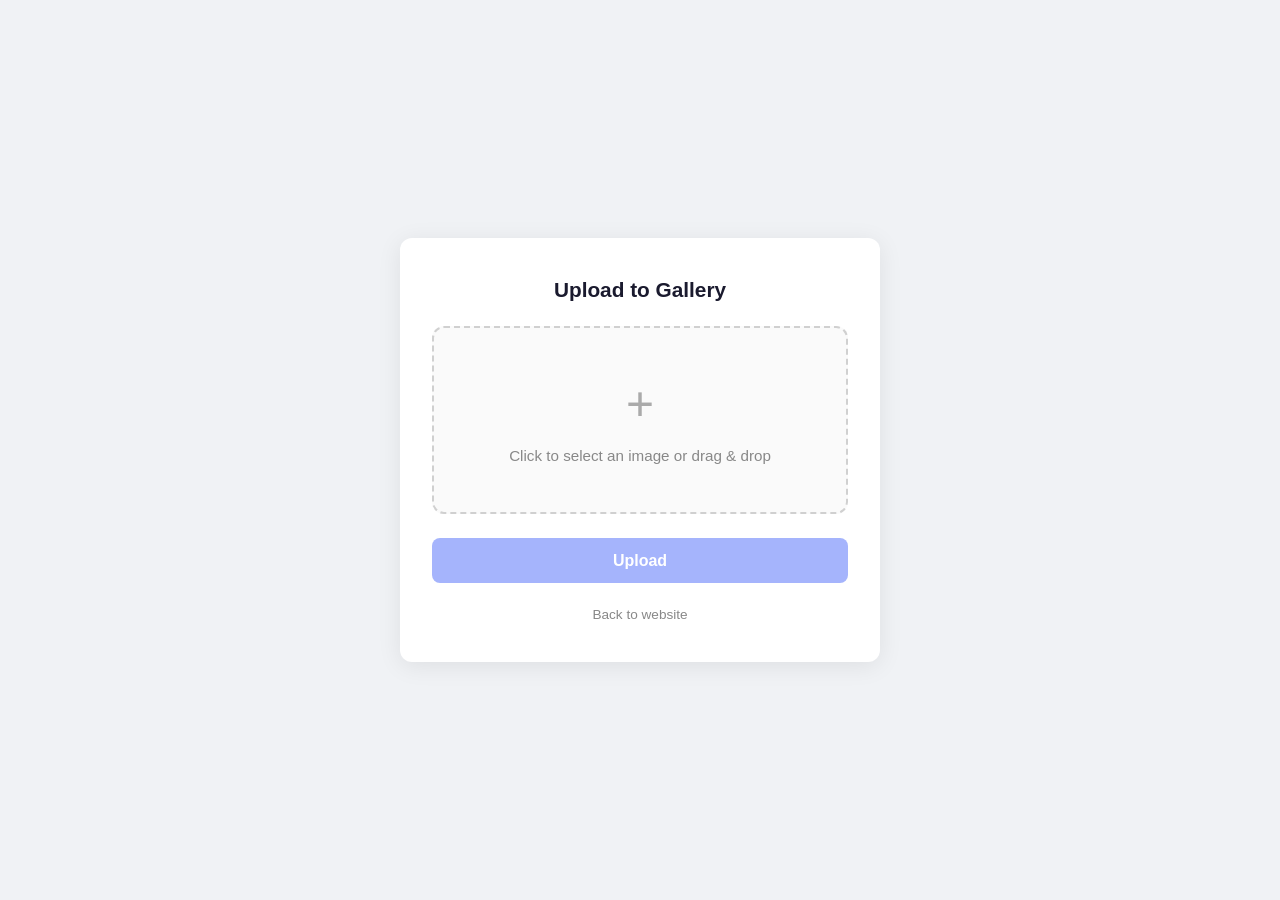
==== upload.html @ d30434cf "add Cloudinary images, YouTube sermons with Action-based key injection, upload page, fix hero, remov" ====
<!DOCTYPE html>
<html lang="en">
<head>
  <meta charset="UTF-8" />
  <meta name="viewport" content="width=device-width, initial-scale=1.0"/>
  <title>Upload Images - AGC Lalwet</title>
  <style>
    * { margin: 0; padding: 0; box-sizing: border-box; }

    body {
      min-height: 100vh;
      display: flex;
      align-items: center;
      justify-content: center;
      background: #f0f2f5;
      font-family: 'Inter', -apple-system, BlinkMacSystemFont, 'Segoe UI', sans-serif;
      padding: 2rem 1rem;
    }

    .upload-card {
      background: white;
      padding: 2.5rem 2rem;
      border-radius: 12px;
      box-shadow: 0 4px 24px rgba(0,0,0,0.08);
      width: 100%;
      max-width: 480px;
    }

    h2 {
      text-align: center;
      font-size: 1.3rem;
      color: #1a1a2e;
      margin-bottom: 1.5rem;
      font-family: 'Poppins', sans-serif;
    }

    .upload-area {
      border: 2px dashed #d0d0d0;
      border-radius: 12px;
      padding: 3rem 2rem;
      text-align: center;
      cursor: pointer;
      transition: all 0.3s ease;
      background: #fafafa;
      margin-bottom: 1.5rem;
    }

    .upload-area:hover,
    .upload-area.dragover {
      border-color: #4f46e5;
      background: #f5f3ff;
    }

    .upload-area p {
      color: #888;
      font-size: 0.95rem;
    }

    .upload-area .icon {
      font-size: 3rem;
      margin-bottom: 1rem;
      color: #aaa;
    }

    input[type="file"] {
      display: none;
    }

    button {
      width: 100%;
      padding: 0.85rem;
      background: #4f46e5;
      color: white;
      border: none;
      border-radius: 8px;
      font-size: 1rem;
      font-weight: 600;
      cursor: pointer;
      transition: background 0.2s;
      font-family: inherit;
    }

    button:hover { background: #4338ca; }
    button:disabled { background: #a5b4fc; cursor: not-allowed; }

    .preview {
      margin: 1rem 0;
      display: none;
    }

    .preview img {
      width: 100%;
      max-height: 300px;
      object-fit: contain;
      border-radius: 8px;
      background: #f0f0f0;
    }

    .result {
      margin-top: 1rem;
      padding: 1rem;
      border-radius: 8px;
      font-size: 0.85rem;
      display: none;
      word-break: break-all;
    }

    .result.success {
      background: #f0fdf4;
      color: #166534;
      border: 1px solid #bbf7d0;
      display: block;
    }

    .result.error {
      background: #fef2f2;
      color: #dc2626;
      border: 1px solid #fecaca;
      display: block;
    }

    .public-id-box {
      margin-top: 1rem;
      padding: 0.75rem;
      background: #f5f5f5;
      border-radius: 6px;
      font-family: monospace;
      font-size: 0.8rem;
      word-break: break-all;
      display: none;
    }

    .public-id-box label {
      font-weight: 600;
      font-size: 0.75rem;
      color: #555;
      display: block;
      margin-bottom: 0.25rem;
      font-family: 'Inter', sans-serif;
    }

    .back-link {
      display: block;
      text-align: center;
      margin-top: 1.5rem;
      font-size: 0.85rem;
      color: #888;
      text-decoration: none;
    }

    .back-link:hover { color: #4f46e5; }
  </style>
</head>
<body>

  <div class="upload-card">
    <h2>Upload to Gallery</h2>

    <div class="upload-area" id="uploadArea">
      <div class="icon">+</div>
      <p>Click to select an image or drag & drop</p>
    </div>

    <input type="file" id="fileInput" accept="image/*" />

    <div class="preview" id="preview">
      <img id="previewImage" src="" alt="Preview" />
    </div>

    <button type="button" id="uploadBtn" disabled>Upload</button>

    <div class="result" id="result"></div>
    <div class="public-id-box" id="publicIdBox">
      <label>Public ID (add this to GALLERY_IMAGE_IDS in script.js):</label>
      <code id="publicIdValue"></code>
    </div>

    <a href="/index.html" class="back-link">Back to website</a>
  </div>

  <script>
    const CLOUD_NAME = 'jhx7umny';
    const UPLOAD_PRESET = 'church_uploads';

    const uploadArea = document.getElementById('uploadArea');
    const fileInput = document.getElementById('fileInput');
    const preview = document.getElementById('preview');
    const previewImage = document.getElementById('previewImage');
    const uploadBtn = document.getElementById('uploadBtn');
    const result = document.getElementById('result');
    const publicIdBox = document.getElementById('publicIdBox');
    const publicIdValue = document.getElementById('publicIdValue');

    let selectedFile = null;

    uploadArea.addEventListener('click', () => fileInput.click());

    uploadArea.addEventListener('dragover', (e) => {
      e.preventDefault();
      uploadArea.classList.add('dragover');
    });

    uploadArea.addEventListener('dragleave', () => {
      uploadArea.classList.remove('dragover');
    });

    uploadArea.addEventListener('drop', (e) => {
      e.preventDefault();
      uploadArea.classList.remove('dragover');
      if (e.dataTransfer.files.length > 0) {
        handleFile(e.dataTransfer.files[0]);
      }
    });

    fileInput.addEventListener('change', () => {
      if (fileInput.files.length > 0) {
        handleFile(fileInput.files[0]);
      }
    });

    function handleFile(file) {
      selectedFile = file;
      const reader = new FileReader();
      reader.onload = (e) => {
        previewImage.src = e.target.result;
        preview.style.display = 'block';
        uploadBtn.disabled = false;
        result.style.display = 'none';
        publicIdBox.style.display = 'none';
      };
      reader.readAsDataURL(file);
    }

    uploadBtn.addEventListener('click', async () => {
      if (!selectedFile) return;

      uploadBtn.disabled = true;
      uploadBtn.textContent = 'Uploading...';
      result.className = 'result';
      result.style.display = 'none';
      publicIdBox.style.display = 'none';

      const formData = new FormData();
      formData.append('file', selectedFile);
      formData.append('upload_preset', UPLOAD_PRESET);

      try {
        const res = await fetch(`https://api.cloudinary.com/v1_1/${CLOUD_NAME}/upload`, {
          method: 'POST',
          body: formData
        });

        const data = await res.json();

        if (res.ok && data.public_id) {
          result.className = 'result success';
          result.textContent = 'Upload successful!';
          result.style.display = 'block';

          publicIdValue.textContent = data.public_id;
          publicIdBox.style.display = 'block';

          uploadBtn.textContent = 'Upload another';
          uploadBtn.disabled = false;
          selectedFile = null;
          preview.style.display = 'none';
          fileInput.value = '';
        } else {
          throw new Error(data.error ? data.error.message : 'Upload failed');
        }
      } catch (err) {
        result.className = 'result error';
        result.textContent = 'Error: ' + err.message;
        result.style.display = 'block';
        uploadBtn.disabled = false;
        uploadBtn.textContent = 'Upload';
      }
    });
  </script>

</body>
</html>
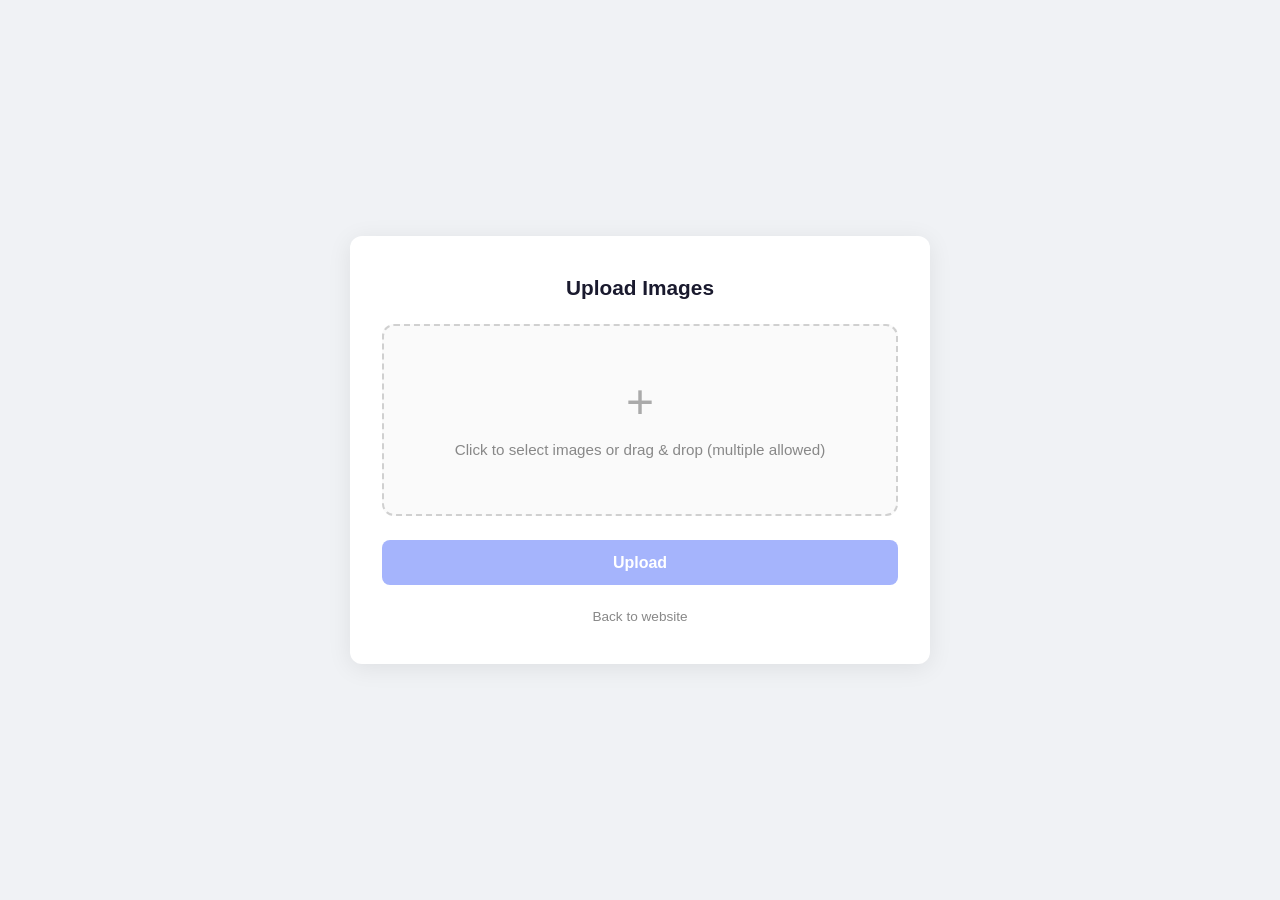
==== commit f40866ef: "enable multiple file upload in upload.html" ====
--- a/upload.html
+++ b/upload.html
@@ -23,7 +23,7 @@
       border-radius: 12px;
       box-shadow: 0 4px 24px rgba(0,0,0,0.08);
       width: 100%;
-      max-width: 480px;
+      max-width: 580px;
     }
 
     h2 {
@@ -56,15 +56,19 @@
       font-size: 0.95rem;
     }
 
+    .upload-area .count {
+      font-size: 0.8rem;
+      color: #aaa;
+      margin-top: 0.5rem;
+    }
+
     .upload-area .icon {
       font-size: 3rem;
-      margin-bottom: 1rem;
+      margin-bottom: 0.75rem;
       color: #aaa;
     }
 
-    input[type="file"] {
-      display: none;
-    }
+    input[type="file"] { display: none; }
 
     button {
       width: 100%;
@@ -83,17 +87,64 @@
     button:hover { background: #4338ca; }
     button:disabled { background: #a5b4fc; cursor: not-allowed; }
 
-    .preview {
+    .previews {
+      display: grid;
+      grid-template-columns: repeat(auto-fill, minmax(100px, 1fr));
+      gap: 0.5rem;
       margin: 1rem 0;
       display: none;
     }
 
-    .preview img {
+    .previews.has-files { display: grid; }
+
+    .previews .thumb {
+      position: relative;
+      border-radius: 6px;
+      overflow: hidden;
+      aspect-ratio: 1;
+      background: #f0f0f0;
+    }
+
+    .previews .thumb img {
       width: 100%;
-      max-height: 300px;
-      object-fit: contain;
-      border-radius: 8px;
-      background: #f0f0f0;
+      height: 100%;
+      object-fit: cover;
+    }
+
+    .previews .thumb .remove {
+      position: absolute;
+      top: 2px;
+      right: 2px;
+      width: 22px;
+      height: 22px;
+      border-radius: 50%;
+      border: none;
+      background: rgba(0,0,0,0.55);
+      color: #fff;
+      font-size: 14px;
+      line-height: 22px;
+      text-align: center;
+      cursor: pointer;
+      padding: 0;
+    }
+
+    .previews .thumb .remove:hover { background: rgba(220,38,38,0.85); }
+
+    .progress-bar {
+      height: 4px;
+      background: #e5e7eb;
+      border-radius: 4px;
+      margin: 0.75rem 0;
+      overflow: hidden;
+      display: none;
+    }
+
+    .progress-bar .fill {
+      height: 100%;
+      width: 0%;
+      background: #4f46e5;
+      border-radius: 4px;
+      transition: width 0.3s;
     }
 
     .result {
@@ -119,18 +170,14 @@
       display: block;
     }
 
-    .public-id-box {
+    .public-ids {
       margin-top: 1rem;
-      padding: 0.75rem;
-      background: #f5f5f5;
-      border-radius: 6px;
-      font-family: monospace;
-      font-size: 0.8rem;
-      word-break: break-all;
       display: none;
     }
 
-    .public-id-box label {
+    .public-ids.visible { display: block; }
+
+    .public-ids label {
       font-weight: 600;
       font-size: 0.75rem;
       color: #555;
@@ -138,6 +185,42 @@
       margin-bottom: 0.25rem;
       font-family: 'Inter', sans-serif;
     }
+
+    .public-ids code {
+      display: block;
+      font-family: monospace;
+      font-size: 0.8rem;
+      padding: 0.35rem 0.5rem;
+      background: #f5f5f5;
+      border-radius: 4px;
+      margin-bottom: 0.25rem;
+      word-break: break-all;
+      cursor: pointer;
+      transition: background 0.15s;
+    }
+
+    .public-ids code:hover { background: #e5e7eb; }
+
+    .public-ids .copy-all {
+      font-size: 0.75rem;
+      color: #4f46e5;
+      cursor: pointer;
+      text-decoration: underline;
+      display: inline-block;
+      margin-top: 0.5rem;
+    }
+
+    .badge {
+      display: inline-block;
+      font-size: 0.7rem;
+      padding: 0.15rem 0.45rem;
+      border-radius: 4px;
+      margin-left: 0.5rem;
+    }
+
+    .badge.ok { background: #bbf7d0; color: #166534; }
+    .badge.fail { background: #fecaca; color: #dc2626; }
+    .badge.pending { background: #fef3c7; color: #92400e; }
 
     .back-link {
       display: block;
@@ -154,25 +237,29 @@
 <body>
 
   <div class="upload-card">
-    <h2>Upload to Gallery</h2>
+    <h2>Upload Images</h2>
 
     <div class="upload-area" id="uploadArea">
       <div class="icon">+</div>
-      <p>Click to select an image or drag & drop</p>
+      <p>Click to select images or drag &amp; drop (multiple allowed)</p>
+      <div class="count" id="fileCount"></div>
     </div>
 
-    <input type="file" id="fileInput" accept="image/*" />
-
-    <div class="preview" id="preview">
-      <img id="previewImage" src="" alt="Preview" />
+    <input type="file" id="fileInput" accept="image/*" multiple />
+
+    <div class="previews" id="previews"></div>
+
+    <div class="progress-bar" id="progressBar">
+      <div class="fill" id="progressFill"></div>
     </div>
 
     <button type="button" id="uploadBtn" disabled>Upload</button>
 
     <div class="result" id="result"></div>
-    <div class="public-id-box" id="publicIdBox">
-      <label>Public ID (add this to GALLERY_IMAGE_IDS in script.js):</label>
-      <code id="publicIdValue"></code>
+
+    <div class="public-ids" id="publicIds">
+      <label>Public IDs — click to copy, or <span class="copy-all" id="copyAll">copy all</span></label>
+      <div id="idList"></div>
     </div>
 
     <a href="/index.html" class="back-link">Back to website</a>
@@ -184,14 +271,17 @@
 
     const uploadArea = document.getElementById('uploadArea');
     const fileInput = document.getElementById('fileInput');
-    const preview = document.getElementById('preview');
-    const previewImage = document.getElementById('previewImage');
+    const previews = document.getElementById('previews');
     const uploadBtn = document.getElementById('uploadBtn');
     const result = document.getElementById('result');
-    const publicIdBox = document.getElementById('publicIdBox');
-    const publicIdValue = document.getElementById('publicIdValue');
-
-    let selectedFile = null;
+    const publicIds = document.getElementById('publicIds');
+    const idList = document.getElementById('idList');
+    const copyAll = document.getElementById('copyAll');
+    const fileCount = document.getElementById('fileCount');
+    const progressBar = document.getElementById('progressBar');
+    const progressFill = document.getElementById('progressFill');
+
+    let files = [];
 
     uploadArea.addEventListener('click', () => fileInput.click());
 
@@ -207,73 +297,142 @@
     uploadArea.addEventListener('drop', (e) => {
       e.preventDefault();
       uploadArea.classList.remove('dragover');
-      if (e.dataTransfer.files.length > 0) {
-        handleFile(e.dataTransfer.files[0]);
+      if (e.dataTransfer.files.length) addFiles(e.dataTransfer.files);
+    });
+
+    fileInput.addEventListener('change', () => {
+      if (fileInput.files.length) addFiles(fileInput.files);
+    });
+
+    function addFiles(newFiles) {
+      files = [...files, ...Array.from(newFiles)];
+      renderPreviews();
+      updateUI();
+      fileInput.value = '';
+    }
+
+    function removeFile(i) {
+      files.splice(i, 1);
+      renderPreviews();
+      updateUI();
+    }
+
+    function renderPreviews() {
+      previews.innerHTML = '';
+      if (files.length === 0) {
+        previews.classList.remove('has-files');
+        return;
       }
-    });
-
-    fileInput.addEventListener('change', () => {
-      if (fileInput.files.length > 0) {
-        handleFile(fileInput.files[0]);
-      }
-    });
-
-    function handleFile(file) {
-      selectedFile = file;
-      const reader = new FileReader();
-      reader.onload = (e) => {
-        previewImage.src = e.target.result;
-        preview.style.display = 'block';
-        uploadBtn.disabled = false;
-        result.style.display = 'none';
-        publicIdBox.style.display = 'none';
-      };
-      reader.readAsDataURL(file);
+      previews.classList.add('has-files');
+
+      files.forEach((file, i) => {
+        const thumb = document.createElement('div');
+        thumb.className = 'thumb';
+        const img = document.createElement('img');
+        img.alt = file.name;
+        const reader = new FileReader();
+        reader.onload = (e) => { img.src = e.target.result; };
+        reader.readAsDataURL(file);
+        const rm = document.createElement('button');
+        rm.className = 'remove';
+        rm.textContent = '\u00d7';
+        rm.type = 'button';
+        rm.addEventListener('click', () => removeFile(i));
+        thumb.appendChild(img);
+        thumb.appendChild(rm);
+        previews.appendChild(thumb);
+      });
+    }
+
+    function updateUI() {
+      const n = files.length;
+      fileCount.textContent = n ? `${n} file${n !== 1 ? 's' : ''} selected` : '';
+      uploadBtn.disabled = n === 0;
+      publicIds.classList.remove('visible');
+      idList.innerHTML = '';
+      result.className = 'result';
+      result.style.display = 'none';
     }
 
     uploadBtn.addEventListener('click', async () => {
-      if (!selectedFile) return;
+      if (files.length === 0) return;
 
       uploadBtn.disabled = true;
       uploadBtn.textContent = 'Uploading...';
       result.className = 'result';
       result.style.display = 'none';
-      publicIdBox.style.display = 'none';
-
-      const formData = new FormData();
-      formData.append('file', selectedFile);
-      formData.append('upload_preset', UPLOAD_PRESET);
-
-      try {
-        const res = await fetch(`https://api.cloudinary.com/v1_1/${CLOUD_NAME}/upload`, {
-          method: 'POST',
-          body: formData
+      publicIds.classList.remove('visible');
+      idList.innerHTML = '';
+      progressBar.style.display = 'block';
+      progressFill.style.width = '0%';
+
+      const uploaded = [];
+      const errors = [];
+      const total = files.length;
+
+      for (let i = 0; i < total; i++) {
+        const formData = new FormData();
+        formData.append('file', files[i]);
+        formData.append('upload_preset', UPLOAD_PRESET);
+
+        try {
+          const res = await fetch(`https://api.cloudinary.com/v1_1/${CLOUD_NAME}/upload`, {
+            method: 'POST',
+            body: formData
+          });
+          const data = await res.json();
+          if (res.ok && data.public_id) {
+            uploaded.push(data.public_id);
+          } else {
+            errors.push(`${files[i].name}: ${(data.error && data.error.message) || 'Upload failed'}`);
+          }
+        } catch (err) {
+          errors.push(`${files[i].name}: ${err.message}`);
+        }
+
+        progressFill.style.width = `${((i + 1) / total) * 100}%`;
+      }
+
+      progressBar.style.display = 'none';
+
+      if (uploaded.length) {
+        result.className = 'result success';
+        result.textContent = `${uploaded.length} of ${total} uploaded successfully.`;
+        result.style.display = 'block';
+
+        idList.innerHTML = uploaded.map(id =>
+          `<code class="id-line">${id}</code>`
+        ).join('');
+
+        document.querySelectorAll('.id-line').forEach(el => {
+          el.addEventListener('click', () => {
+            navigator.clipboard.writeText(el.textContent).catch(() => {});
+            el.style.background = '#dbeafe';
+            setTimeout(() => { el.style.background = ''; }, 400);
+          });
         });
 
-        const data = await res.json();
-
-        if (res.ok && data.public_id) {
-          result.className = 'result success';
-          result.textContent = 'Upload successful!';
-          result.style.display = 'block';
-
-          publicIdValue.textContent = data.public_id;
-          publicIdBox.style.display = 'block';
-
-          uploadBtn.textContent = 'Upload another';
-          uploadBtn.disabled = false;
-          selectedFile = null;
-          preview.style.display = 'none';
-          fileInput.value = '';
-        } else {
-          throw new Error(data.error ? data.error.message : 'Upload failed');
-        }
-      } catch (err) {
+        publicIds.classList.add('visible');
+      }
+
+      if (errors.length) {
         result.className = 'result error';
-        result.textContent = 'Error: ' + err.message;
+        result.textContent = errors.join('; ');
         result.style.display = 'block';
-        uploadBtn.disabled = false;
-        uploadBtn.textContent = 'Upload';
+      }
+
+      files = [];
+      renderPreviews();
+      updateUI();
+      uploadBtn.textContent = 'Upload';
+    });
+
+    copyAll.addEventListener('click', () => {
+      const ids = Array.from(document.querySelectorAll('.id-line')).map(el => el.textContent);
+      if (ids.length) {
+        navigator.clipboard.writeText(ids.join('\n')).catch(() => {});
+        copyAll.textContent = 'copied!';
+        setTimeout(() => { copyAll.textContent = 'copy all'; }, 1500);
       }
     });
   </script>
